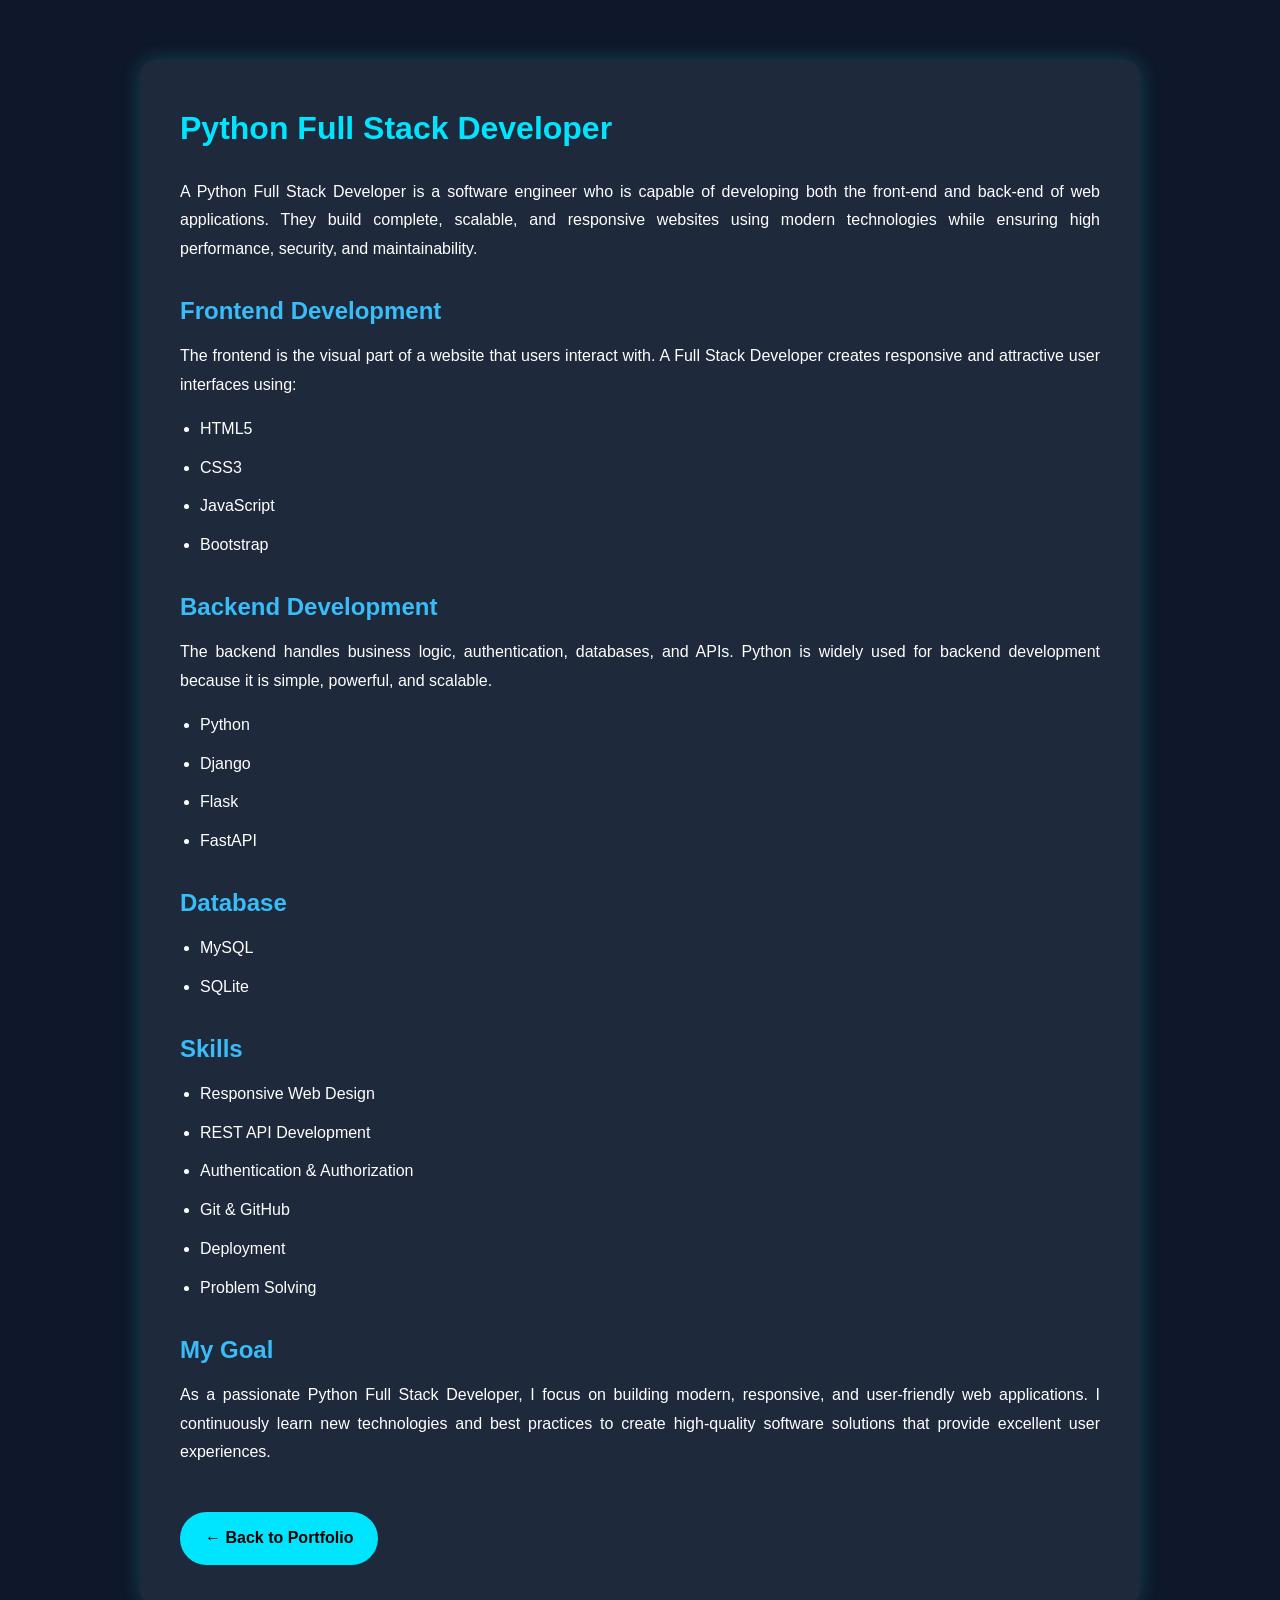
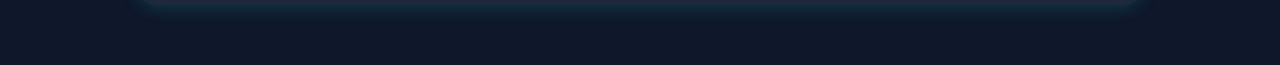
==== pages/About_Python_fullstack.html @ 41833633 "Add files via upload" ====
<!DOCTYPE html>
<html lang="en">
<head>
    <meta charset="UTF-8">
    <meta name="viewport" content="width=device-width, initial-scale=1.0">
    <title>Python Full Stack Developer</title>

    <style>
        *{
            margin:0;
            padding:0;
            box-sizing:border-box;
            font-family:Arial, sans-serif;
        }

        body{
            background:#0f172a;
            color:#fff;
            line-height:1.8;
        }

        .container{
            width:85%;
            max-width:1000px;
            margin:60px auto;
            background:#1e293b;
            padding:40px;
            border-radius:15px;
            box-shadow:0 0 20px rgba(0,255,255,.2);
        }

        h1{
            color:#00e5ff;
            margin-bottom:20px;
        }

        h2{
            color:#38bdf8;
            margin-top:25px;
            margin-bottom:10px;
        }

        p{
            margin-bottom:15px;
            text-align:justify;
        }

        ul{
            margin-left:20px;
        }

        li{
            margin-bottom:10px;
        }

        .btn{
            display:inline-block;
            margin-top:30px;
            padding:12px 25px;
            background:#00e5ff;
            color:#000;
            text-decoration:none;
            border-radius:30px;
            font-weight:bold;
            transition:.3s;
        }

        .btn:hover{
            background:#fff;
            transform:scale(1.05);
        }
    </style>

</head>
<body>

<div class="container">

<h1>Python Full Stack Developer</h1>

<p>
A Python Full Stack Developer is a software engineer who is capable of developing both the front-end and back-end of web applications. They build complete, scalable, and responsive websites using modern technologies while ensuring high performance, security, and maintainability.
</p>

<h2>Frontend Development</h2>

<p>
The frontend is the visual part of a website that users interact with. A Full Stack Developer creates responsive and attractive user interfaces using:
</p>

<ul>
<li>HTML5</li>
<li>CSS3</li>
<li>JavaScript</li>
<li>Bootstrap</li>
</ul>

<h2>Backend Development</h2>

<p>
The backend handles business logic, authentication, databases, and APIs. Python is widely used for backend development because it is simple, powerful, and scalable.
</p>

<ul>
<li>Python</li>
<li>Django</li>
<li>Flask</li>
<li>FastAPI</li>
</ul>

<h2>Database</h2>

<ul>
<li>MySQL</li>
<li>SQLite</li>
</ul>

<h2>Skills</h2>

<ul>
<li>Responsive Web Design</li>
<li>REST API Development</li>
<li>Authentication & Authorization</li>
<li>Git & GitHub</li>
<li>Deployment</li>
<li>Problem Solving</li>
</ul>

<h2>My Goal</h2>

<p>
As a passionate Python Full Stack Developer, I focus on building modern, responsive, and user-friendly web applications. I continuously learn new technologies and best practices to create high-quality software solutions that provide excellent user experiences.
</p>

<a href="D:\Vishal_portfolio\index.html" class="btn">← Back to Portfolio</a>

</div>

</body>
</html>
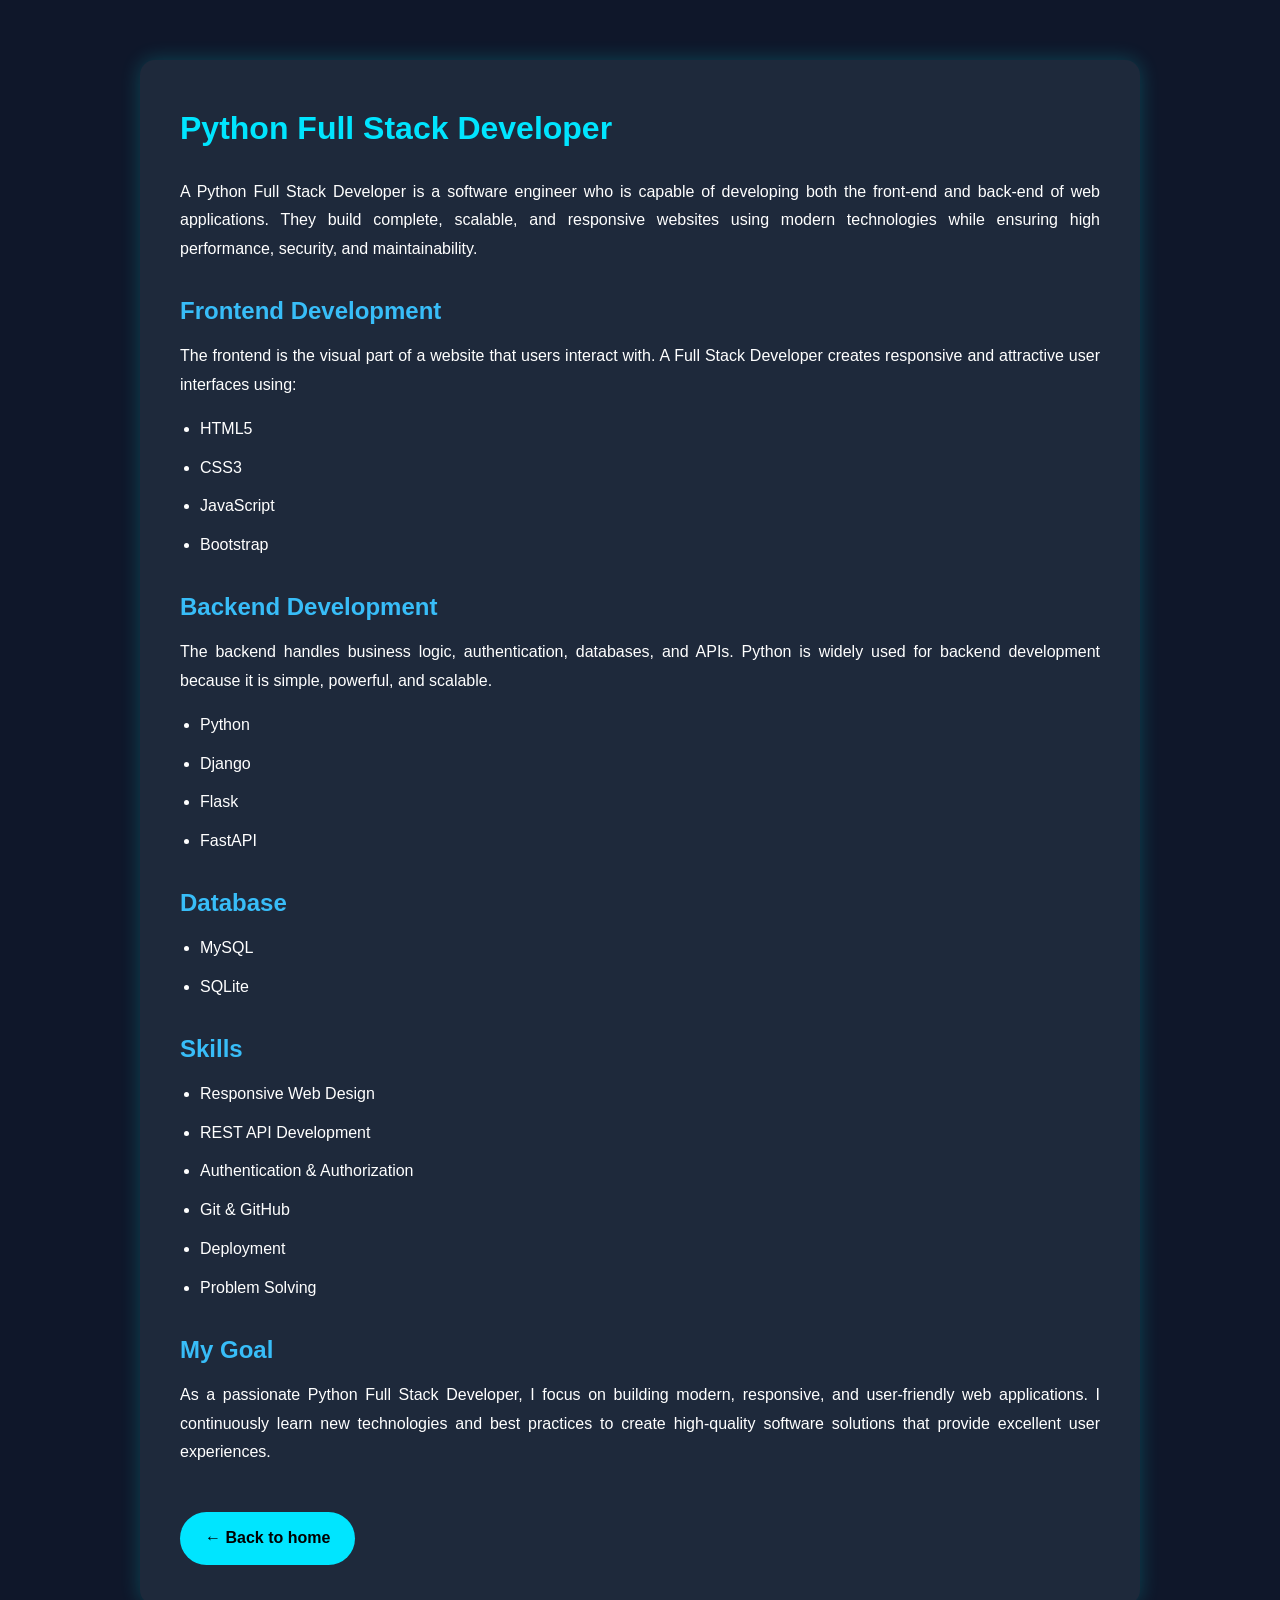
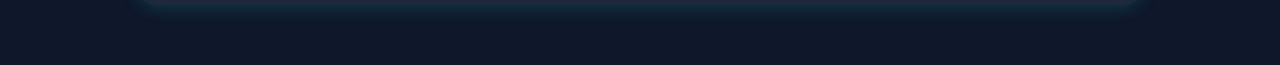
==== commit f30ddfc1: "Revise About Python Full Stack Developer page Updated the HTML structure and content for the Python " ====
--- a/pages/About_Python_fullstack.html
+++ b/pages/About_Python_fullstack.html
@@ -132,9 +132,9 @@
 As a passionate Python Full Stack Developer, I focus on building modern, responsive, and user-friendly web applications. I continuously learn new technologies and best practices to create high-quality software solutions that provide excellent user experiences.
 </p>
 
-<a href="D:\Vishal_portfolio\index.html" class="btn">← Back to Portfolio</a>
+<a href="index.html" class="btn">← Back to home </a>
 
 </div>
 
 </body>
-</html>+</html>
